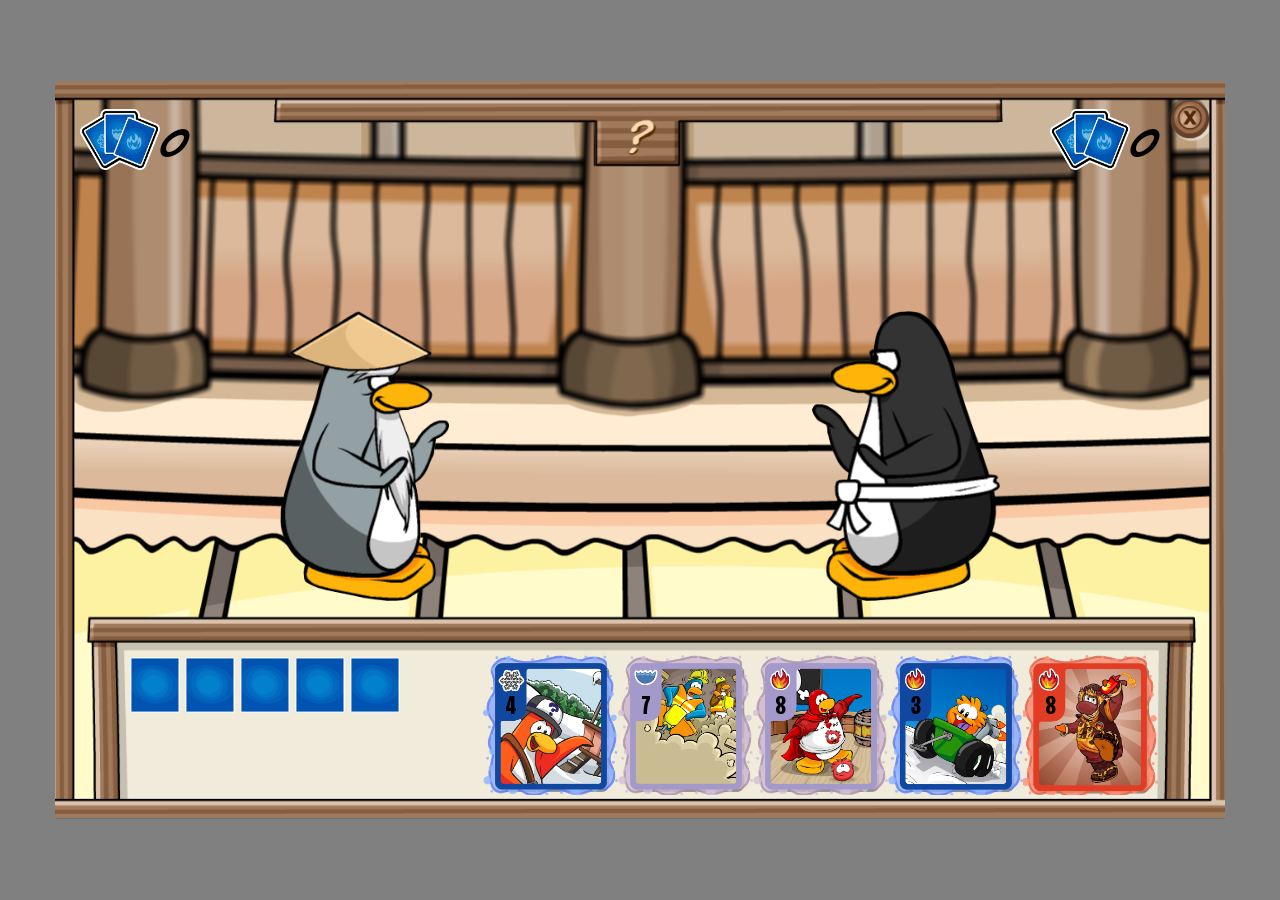
==== public/CARDJITSU.html @ 714613ea "Subindo o projeto antigo" ====
<!DOCTYPE html>
<html lang="en">

<head>
    <meta charset="UTF-8">
    <link rel="icon" href="Fotos/Happy_emoticon.webp">
    <meta name="viewport" content="width=device-width, initial-scale=1.0">
    <link rel="stylesheet" href="CARDJITSU.css">
    <title>Jogar- Card Jitsu</title>
</head>

<body>
    <section class="pagina-inteira">
        <div id="fundo">
            <img id="pinguim1" src="Fotos/pinguinpreto.png">
            <img id="pinguim2" src="Fotos/sensei.png">

            <div class="cartas-contagem-estatica"></div>
            <div class="numero_estatico" id="numero_estatico">0</div>
            <div class="cartas-contagem-estatica2"></div>
            <div class="numero_estatico2" id="numero_estatico2">0</div>

            <div id="cartas">

                <div class="cards" id="carta1" onclick="lancar1()" style="transform: translate(-90px, 5px);"></div>

                <div class="cards" id="carta2" onclick="lancar2()" style="transform: translate(45px, 5px);"></div>

                <div class="cards" id="carta3" onclick="lancar3()" style="transform: translate(180px, 5px);"></div>

                <div class="cards" id="carta4" onclick="lancar4()" style="transform: translate(315px, 5px);"></div>

                <div class="cards" id="carta5" onclick="lancar5()" style="transform: translate(450px, 5px);"></div>


                <div class="cards-sensei" id="carta1-sensei" style="transform: translate(-485px, -35px);">
                    <div class="frente"></div>
                    <div id="tras1"></div>
                </div>
                <div class="cards-sensei" id="carta2-sensei" style="transform: translate(-430px, -35px);">
                    <div class="frente"></div>
                    <div id="tras2"></div>
                </div>
                <div class="cards-sensei" id="carta3-sensei" style="transform: translate(-375px, -35px);">
                    <div class="frente"></div>
                    <div id="tras3"></div>
                </div>
                <div class="cards-sensei" id="carta4-sensei" style="transform: translate(-320px, -35px);">
                    <div class="frente"></div>
                    <div id="tras4"></div>
                </div>
                <div class="cards-sensei" id="carta5-sensei" style="transform: translate(-265px, -35px);">
                    <div class="frente"></div>
                    <div id="tras5"></div>
                </div>

            </div>
            <div id="div_comojogar"></div>
            <img onclick="sair()" id="X" src="Fotos/X-cardjitsu.png">
            <img onclick="perguntar()" id="pergunta" src="Fotos/pergunta-cardjitsu.png">
        </div>
    </section>
    <div id="EXIBIRTOAST"></div>
    <audio id="backgroundMusic" src="audios/Mountain Dojo - Dojo ｜ Club Penguin OST.mp3" autoplay loop muted ></audio>
</body>

</html>
<script src="CARDJITSU.js"></script>
<script src="roupasescondidas.js"></script>

<script>
    function jogardnovo() {
        window.location.href = "CARDJITSU.html"
    }

    function sair() {
        window.location.href = "PaginaInicialCADRJITSU.html"
    }

    function redirecionarDASHBOARD() {
        window.location.href = "DASHBOARD.html"
    }

    function perguntar() {
        div_comojogar.innerHTML = `
            <div id="img_comojogar">
            <p onclick="fechar()">Sair</p>
            </div>`
    }

    function fechar() {
        div_comojogar.innerHTML = ""
    }
</script>

<script src="sons.js"></script>
---- public/CARDJITSU.css ----
@font-face {
    font-family: BurbankBig;
    src: url("Fontes/BurbankBigCondensed/burbankbigcondensed_bold.ttf");
}

@font-face {
    font-family: ACME;
    src: url(Fontes/ClubPenguinFonts/A.C.M.E.\ Secret\ Agent\ Bold.ttf);
}

p {
    margin: 0;
}

body {
    background-color: #33aaff;
    background-color: gray;
}

body {
    margin: 0;
}

.pagina-inteira {
    height: 100vh;
    width: 100vw;
    display: flex;
    justify-content: center;
    align-items: center;
}

#fundo {
    width: 1170px;
    height: 738px;
    background-image: url(Fotos/Fundo-Dojo.png);
    background-size: cover;
    position: relative;
    display: flex;
    justify-content: center;
    align-items: end;
}

#X {
    position: absolute;
    top: 19px;
    right: 16px;
    width: 38px;
}

#X:hover {
    scale: 1.1;
    cursor: pointer;
}

#pergunta {
    position: absolute;
    top: 16px;
    right: 222px;
    width: 730px;
}

#pergunta:hover {
    scale: 1.01;
    cursor: pointer;
}

#cartas {
    margin-bottom: 25px;
    display: flex;
    align-items: center;
    justify-content: center;
    height: 149px;
    width: 1032px;
    /*background-color: rgba(128, 0, 128, 0.568);*/
    bottom: 20px;
    left: 70px;
}

.cards {
    height: 140px;
    width: 135px;
    position: absolute;
}

.cards:hover {
    cursor: pointer;
}

.cards-after {
    animation-name: slide-top;
    animation-duration: 5s;
}

@keyframes slide-top {

    35% {
        transform: translate(270px, -350px) scale(1.6);
    }

    100% {
        transform: translate(270px, -350px) scale(1.6);
    }
}

.num {
    font-family: BurbankBig;
    font-size: 25px;
    width: 20px;
    display: flex;
    justify-content: center;
    position: absolute;
    top: 40px;
    left: 18px;
}

.FIRECARD {
    background-size: 100%;
    background-repeat: no-repeat;
    background-image: url(Fotos/Cartas/Conjunto-1/FOGO-puffle.png);
}

.WATERCARD {
    background-size: 100%;
    background-repeat: no-repeat;
    background-image: url(Fotos/Cartas/Conjunto-1/AGUA-waterslide.png);
}

.ICECARD {
    background-size: 100%;
    background-repeat: no-repeat;
    background-image: url(Fotos/Cartas/Conjunto-1/NEVE-squidzoid.png);
}

.cards-sensei {
    position: absolute;
    height: 60px;
    width: 50px;
}

.frente {
    position: absolute;
    background-image: url(Fotos/Card-Jitsu_card_back.webp);
    background-size: contain;
    background-repeat: no-repeat;
    background-position: center;
    height: 100%;
    width: 100%;

    backface-visibility: hidden;
}

.cards-sensei-after {
    animation-name: slide-left-top;
    animation-duration: 5s;

    transform-style: preserve-3d;
    transition: 1.5s;
}

@keyframes slide-left-top {
    35% {
        transform: translate(-270px, -350px) scale(3.7);
    }

    60% {
        transform: translate(-270px, -350px) scale(3.7) rotateY(180deg);
    }

    100% {
        transform: translate(-270px, -350px) scale(3.7) rotateY(180deg);
    }
}

#tras1 {
    position: absolute;
    backface-visibility: hidden;
    transform: rotateY(180deg);
}

#tras2 {
    position: absolute;
    backface-visibility: hidden;
    transform: rotateY(180deg);
}

#tras3 {
    position: absolute;
    backface-visibility: hidden;
    transform: rotateY(180deg);
}

#tras4 {
    position: absolute;
    backface-visibility: hidden;
    transform: rotateY(180deg);
}

#tras5 {
    position: absolute;
    backface-visibility: hidden;
    transform: rotateY(180deg);
}

.water {
    position: absolute;
    background-image: url(Fotos/Cartas/Conjunto-1/MACHINE-Agua-sensei.png);
    background-size: cover;
    height: 100%;
    width: 115%;

    backface-visibility: hidden;
    transform: rotateY(180deg);
}

.ice {
    position: absolute;
    background-image: url(Fotos/Cartas/Conjunto-1/MACHINE-Neve-herbert.png);
    background-size: cover;
    height: 100%;
    width: 115%;

    backface-visibility: hidden;
    transform: rotateY(180deg);
}

.fire {
    position: absolute;
    background-image: url(Fotos/Cartas/Conjunto-1/MACHINE-Fogo-dragao.png);
    background-size: cover;
    height: 100%;
    width: 115%;

    backface-visibility: hidden;
    transform: rotateY(180deg);
}

.numM {
    font-family: BurbankBig;
    font-size: 11px;
    width: 20px;
    display: flex;
    justify-content: center;
    position: absolute;
    top: 17px;
    left: 2px;
}

.cartas-contagem-estatica {
    width: 80px;
    height: 80px;
    background-image: url("Fotos/Starter_Deck.webp");
    background-size: contain;
    background-position: center;
    background-repeat: no-repeat;
    position: absolute;
    transform: translate(450px, -640px);
}

.numero_estatico {
    font-family: ACME;
    font-size: 30px;
    position: absolute;
    transform: translate(505px, -655px);
}

.cartas-contagem-estatica2 {
    width: 80px;
    height: 80px;
    background-image: url("Fotos/Starter_Deck.webp");
    background-size: contain;
    background-position: center;
    background-repeat: no-repeat;
    position: absolute;
    transform: translate(-520px, -640px);
}

.numero_estatico2 {
    font-family: ACME;
    font-size: 30px;
    position: absolute;
    transform: translate(-465px, -655px);
}

.cartas-contagem {
    width: 80px;
    height: 80px;
    background-image: url("Fotos/Starter_Deck.webp");
    background-size: contain;
    background-position: center;
    background-repeat: no-repeat;
    position: absolute;
    transform: translate(0px, -400px);
    animation-name: win-animation;
    animation-duration: 4s;
}

.cartas-contagem-negativo {
    width: 80px;
    height: 80px;
    background-image: url("Fotos/Starter_Deck.webp");
    background-size: contain;
    background-position: center;
    background-repeat: no-repeat;
    position: absolute;
    transform: translate(0px, -400px);
    animation-name: lost-animation;
    animation-duration: 4s;
}

@keyframes win-animation {
    0% {
        transform: translate(0px, -400px) rotateY(-180deg);
    }
    35% {
        transform: translate(0px, -400px) scale(2.5) rotateY(-180deg);
    }

    70% {
        transform: translate(450px, -640px) rotateY(0deg);
    }

    100% {
        transform: translate(450px, -640px) rotateY(0deg);
    }
}

@keyframes lost-animation {
    0% {
        transform: translate(0px, -400px) rotateY(-180deg);
    }
    35% {
        transform: translate(0px, -400px) scale(2.5) rotateY(-180deg);
    }

    70% {
        transform: translate(-520px, -640px) rotateY(0deg);
    }

    100% {
        transform: translate(-520px, -640px) rotateY(0deg);
    }
}

#fundo2 {
    position: absolute;
    width: 100%;
    height: 100%;
}

#finalizar {
    position: fixed;
    width: 600px;
    height: 400px;
    background-color: #0053b0;
    border-radius: 35px;
    border: 3px solid rgb(192, 192, 192);
    box-shadow: rgba(0, 0, 0, 0.17) 0px -53px 55px 0px inset, rgba(0, 0, 0, 0.15) 0px -36px 30px 0px inset, rgba(0, 0, 0, 0.1) 0px -79px 40px 0px inset, rgba(0, 0, 0, 0.06) 0px 2px 1px, rgba(0, 0, 0, 0.09) 0px 4px 2px, rgba(0, 0, 0, 0.09) 0px 8px 4px, rgba(0, 0, 0, 0.09) 0px 16px 8px, rgba(0, 0, 0, 0.09) 0px 32px 16px;
    display: flex;
    flex-direction: column;
    align-items: center;
    justify-content: center;
    font-family: BurbankBig;
    font-size: 45px;
    color: white;
    gap: 10px;
    align-self: center;
}

#finalizar img {
    width: 30px;
}

#finalizar p {
    margin-top: 5px;
}

#moedinhas {
    display: flex;
    gap: 5px;
    align-items: center;
}

#txt_moedas {
    font-size: 25px;
    margin: 0;
}

.botao {
    font-family: ACME;
    color: white;
    font-size: 12px;
    background-color: #025eb8;
    border-color: #0053b0;
    border-radius: 15px;
    box-shadow: rgba(0, 0, 0, 0.17) 0px -23px 25px 0px inset, rgba(0, 0, 0, 0.15) 0px -16px 30px 0px inset, rgba(0, 0, 0, 0.1) 0px -79px 40px 0px inset, rgba(0, 0, 0, 0.06) 0px 2px 1px, rgba(0, 0, 0, 0.09) 0px 4px 2px, rgba(0, 0, 0, 0.09) 0px 8px 4px, rgba(0, 0, 0, 0.09) 0px 16px 8px, rgba(0, 0, 0, 0.09) 0px 32px 16px;
}

#btn_jogar {
    height: 80px;
    width: 170px;
}

#btn_jogar:hover {
    cursor: pointer;
    scale: 1.05;
}

#btn_dash {
    height: 35px;
    width: 140px;
}

#btn_dash:hover {
    cursor: pointer;
    scale: 1.05;
}

#btn_sair {
    height: 35px;
    width: 60px;
}

#btn_sair:hover {
    scale: 1.05;
    cursor: pointer;
}

#div_comojogar {
    position: fixed;
    width: 800px;
    height: 437.61px;
    align-self: center;
}

#img_comojogar {
    width: 100%;
    height: 100%;
    background-image: url(Fotos/como-jogar.png);
    background-size: contain;
    background-repeat: no-repeat;
    background-position: center;
}

#img_comojogar p {
    position: absolute;
    font-family: ACME;
    bottom: 35px;
    right: 40px;
}

#img_comojogar p:hover {
    color: rgb(180, 180, 180);
    cursor: pointer;
}

#pinguim1 {
    position: absolute;
    height: 290px;
    top: 230px;
    right: 225px;
}

#pinguim2 {
    position: absolute;
    height: 290px;
    top: 230px;
    left: 225px;
}

#TOAST {
    position: fixed;
    right: 10px;
    top: 10px;
    width: 265px;
    height: 110px;
    display: flex;
    align-items: center;
    justify-content: space-around;
    background-color: rgba(255, 255, 255, 0.92);
    border: 4px solid #30beec;
    border-radius: 20px;
}

#TOAST img {
    width: 80px;
}

#TOAST h4 {
    text-align: center;
    font-family: Arial, Helvetica, sans-serif;
}
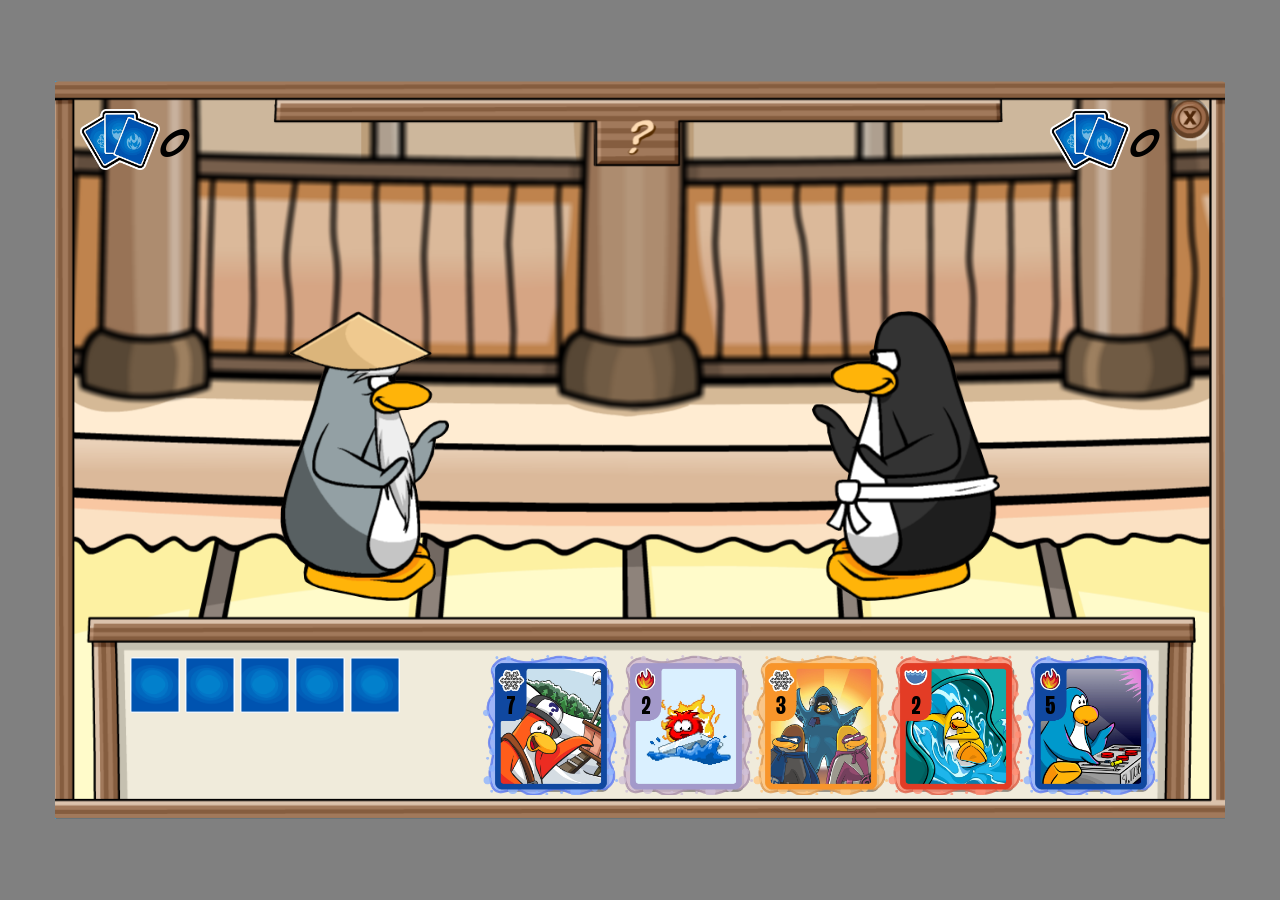
==== commit 21d01efa: "Retirando arquivos que não serão utilizados" ====
--- a/public/CARDJITSU.html
+++ b/public/CARDJITSU.html
@@ -74,7 +74,7 @@
     }
 
     function sair() {
-        window.location.href = "PaginaInicialCADRJITSU.html"
+        window.location.href = "pagInicialCARDJITSU.html"
     }
 
     function redirecionarDASHBOARD() {
